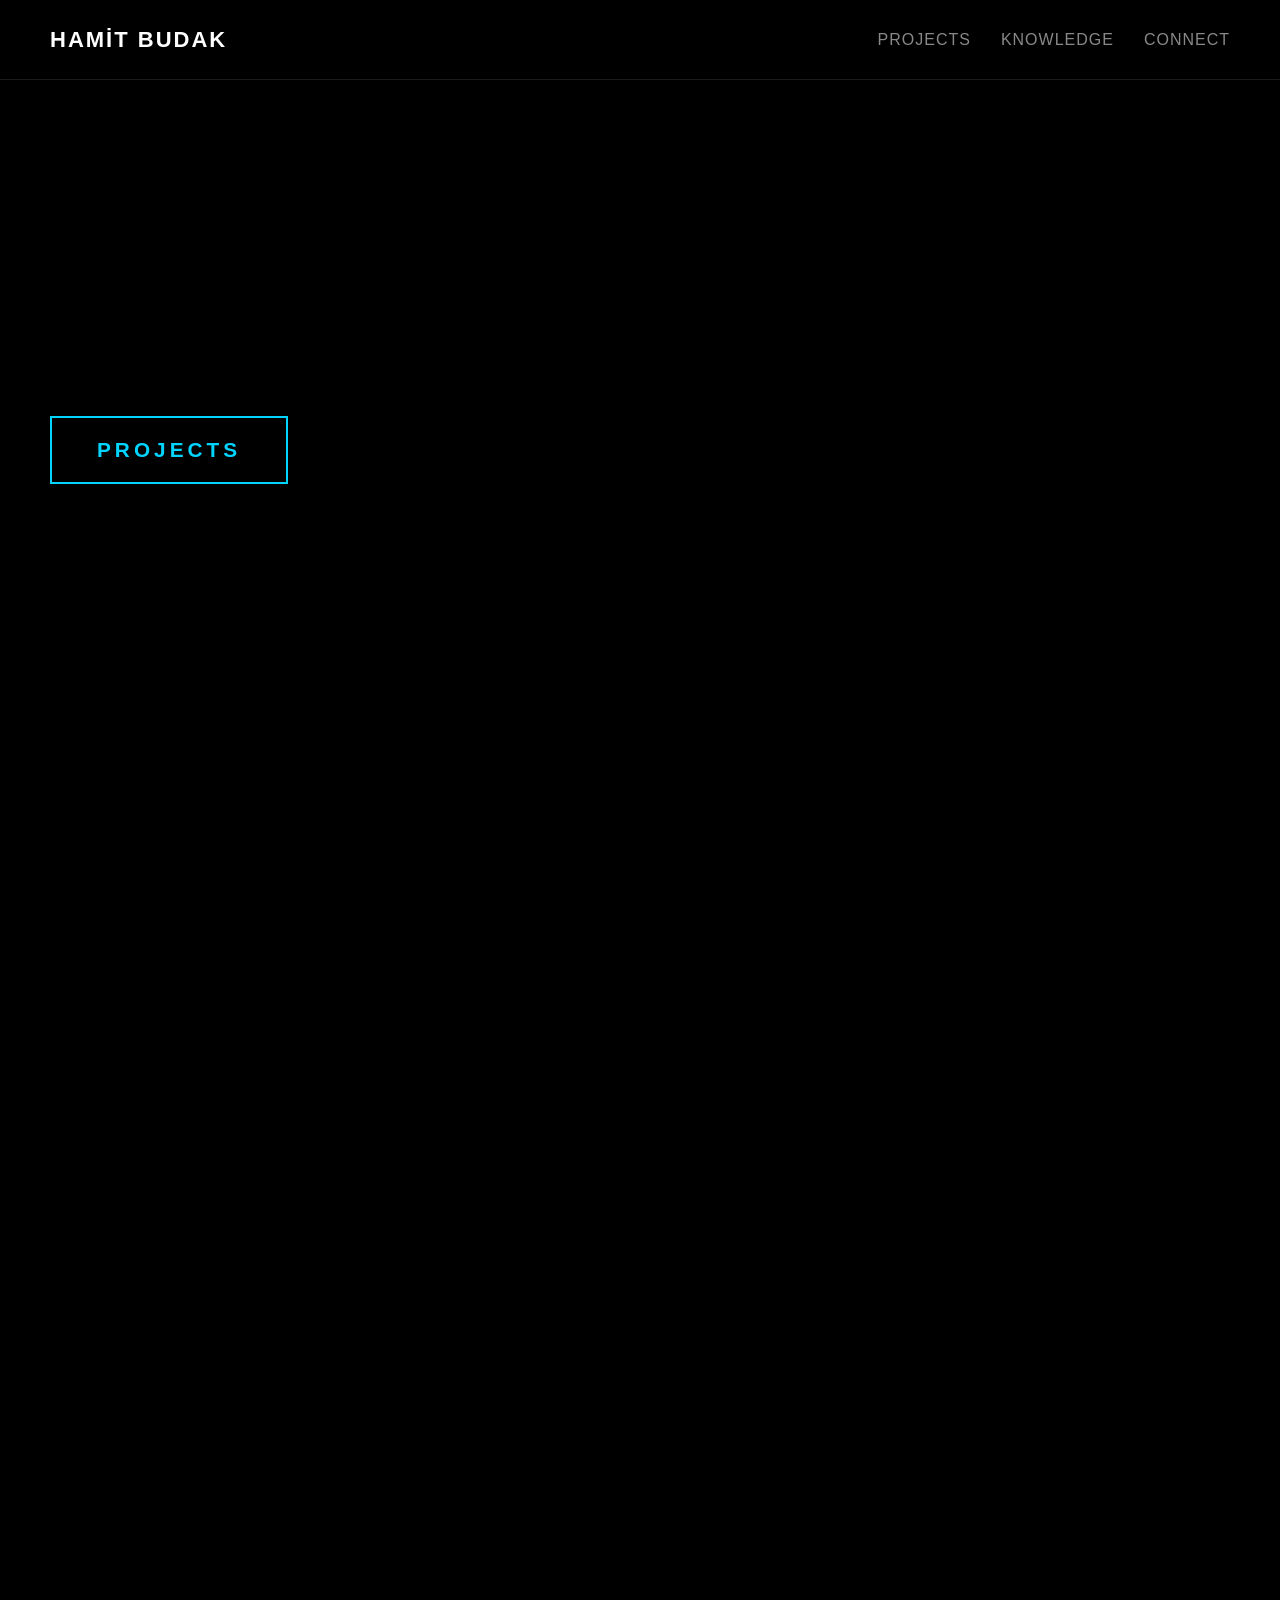
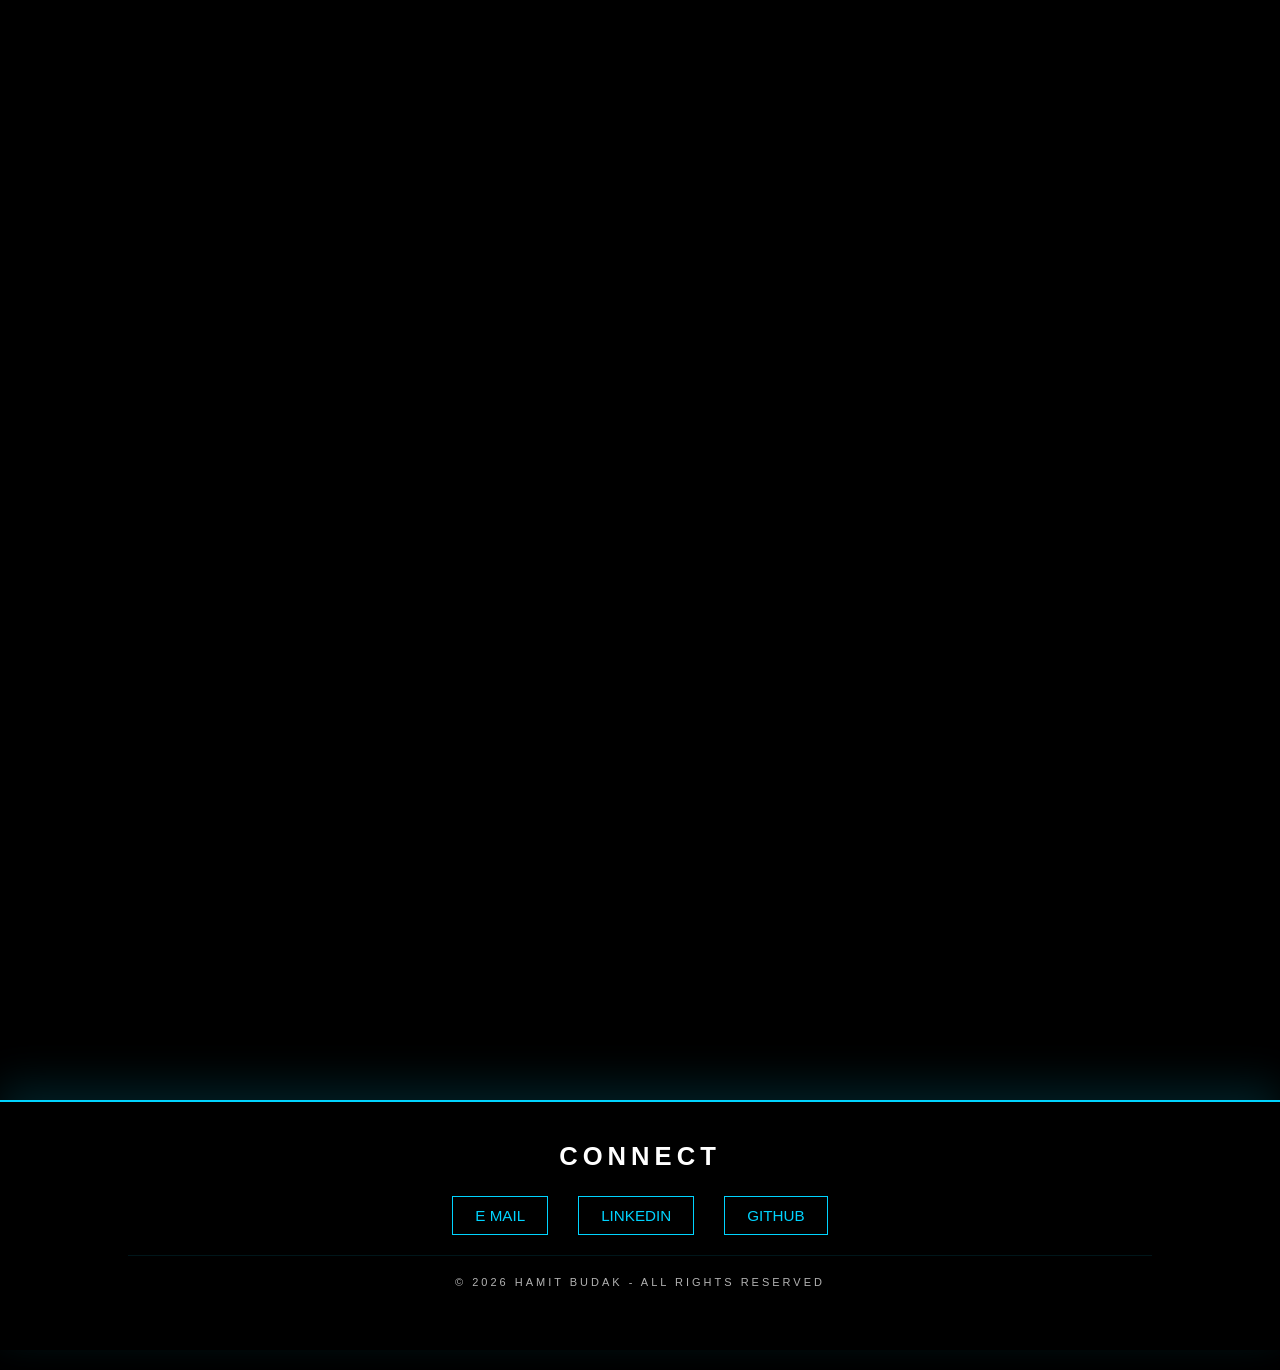
==== index.html @ 5ef25969 "Add files via upload" ====
<!DOCTYPE html>
<html lang="tr">
<head>
    <meta charset="UTF-8">
    <meta name="viewport" content="width=device-width, initial-scale=1.0">
    <title>Hamit Budak | Portfolio</title>
    <link rel="stylesheet" href="style.css">
    <link rel="icon" type="image/png" href="photos/icon.png">
</head>
<body>

    <nav class="navbar">
        <div class="nav-logo">HAMİT BUDAK</div>
        <div class="nav-links">
            <a onclick="goToProjects();">Projects</a>
            <a onclick="goToKnowledge();">Knowledge</a>
            <a onclick="goToConnect();">Connect</a>
        </div>
    </nav>

    <main class="hero-area">
        <div class="sticky-wrapper">
            <div id="videoPlaceholder" style="position: absolute; top: 0; left: 0; width: 100%; height: 100%; background: url('animations/render_2_png/0120.png') center/cover no-repeat; z-index: 10; opacity: 1; pointer-events: none; transition: opacity 0.5s ease;"></div>

            <video id="myVideo" muted playsinline preload="auto" style="position: absolute; top: 0; left: 0; width: 100%; height: 100%; object-fit: cover; opacity: 1; z-index: 1;">
                <source src="animations/render_2_video/tablet_getir.mp4" type="video/mp4">
            </video>

            <video id="tabletReverseVideo" muted playsinline preload="auto" style="position: absolute; top: 0; left: 0; width: 100%; height: 100%; object-fit: cover; z-index: 11; opacity: 0; pointer-events: none;">
                <source src="animations/render_2_video_reverse/0001-0120.mp4" type="video/mp4">
            </video>
            
            <canvas id="roverCanvas" style="position: absolute; top: 0; left: 0; width: 100%; height: 100%; z-index: 5; opacity: 0; pointer-events: none;"></canvas>
            
            <video id="roverVideo" muted playsinline preload="auto" style="position: absolute; top: 0; left: 0; width: 100%; height: 100%; object-fit: cover; z-index: 6; opacity: 0; pointer-events: none;">
                <source src="animations/render_rover_video/0026-0105.mp4" type="video/mp4">
            </video>

            <video id="roverReverseVideo" muted playsinline preload="auto" style="position: absolute; top: 0; left: 0; width: 100%; height: 100%; object-fit: cover; z-index: 6; opacity: 0; pointer-events: none;">
                <source src="animations/render_rover_video_reverse/rover_reverse.mp4" type="video/mp4">
            </video>
        </div>
    </main>

    <div id="knowledgePanel" class="glass-panel">
        <div class="panel-content">
            <button id="closePanel" class="close-btn">&times;</button>
            <h2>ENGINEERING KNOWLEDGE</h2>
            <div class="skills-grid">
                <div class="skill-item">
                    <p>Mechanical Design & Manufacturing / SolidWorks - FreeCAD</p>
                    <div class="skill-bar"><div class="fill" style="width: 83%;"></div></div>
                </div>
                <div class="skill-item">
                    <p>Robotics & Autonomous Systems / ROS2 - Lidar - Navigation</p>
                    <div class="skill-bar"><div class="fill" style="width: 70%;"></div></div>
                </div>
                <div class="skill-item">
                    <p>Embedded Systems & PCB Design / C - Assembly - Proteus</p>
                    <div class="skill-bar"><div class="fill" style="width: 80%;"></div></div>
                </div>
                <div class="skill-item">
                    <p>3D Animation & Rendering / Blender</p>
                    <div class="skill-bar"><div class="fill" style="width: 75%;"></div></div>
                </div>
                <div class="skill-item">
                    <p>Software & Data Analysis / Python - MATLAB - MSSQL</p>
                    <div class="skill-bar"><div class="fill" style="width: 65%;"></div></div>
                </div>
            </div>
        </div>
    </div>

    <div class="side-btn-container">
        <button class="action-btn" id="playBtn">Projects</button>
        <button class="action-btn" id="knowledgeBtn">Knowledge</button>
    </div>

    <section id="connect">
        <h2>CONNECT</h2>
        <div class="contact-links">
            <a href="mailto:hamitb56@gmail.com">E MAIL</a>
            <a href="https://www.linkedin.com/in/hamitbudak/" target="_blank">LINKEDIN</a>
            <a href="https://github.com/hamitb56" target="_blank">GITHUB</a>
        </div>
        <p class="copyright-text">© 2026 HAMIT BUDAK - ALL RIGHTS RESERVED</p>
    </section>

    <script src="script.js"></script>
</body>
</html>
---- style.css ----
/* Genel Sıfırlama */
* { margin: 0; padding: 0; box-sizing: border-box; }

body {
    width: 100%;
    height: 330vh; 
    background-color: #000;
    font-family: 'Segoe UI', sans-serif;
    overflow-x: hidden;
    scroll-behavior: smooth;
}

.no-scroll { overflow-y: hidden !important; }

/* Navbar Tasarımı */
.navbar {
    width: 100%; height: 80px; display: flex; justify-content: space-between;
    align-items: center; padding: 0 50px; background: rgba(0,0,0,0.9);
    border-bottom: 1px solid rgba(255, 255, 255, 0.1);
    position: fixed; top: 0; z-index: 1000;
    backdrop-filter: blur(10px);
}

.nav-logo {
    font-size: 22px;
    font-weight: bold;
    color: #fff;
    letter-spacing: 2px;
        
    /* Opsiyonel: Gelecekte gelecek butonla yan yana gelmesi için */
    display: flex;
    align-items: center;
}
.nav-links { display: flex; gap: 30px; }
.nav-links a { color: #888; text-decoration: none; font-weight: 500; transition: 0.3s; font-size: 1rem; text-transform: uppercase; letter-spacing: 1px; cursor: pointer;}
.nav-links a:hover { color: #00d4ff; }

/* Video ve Canvas Alanı */
.hero-area {
    position: relative;
    width: 100%;
    height: 300vh; 
    background: #000;
}

.sticky-wrapper {
    position: sticky;
    top: 0;
    width: 100%;
    height: 100vh;
    overflow: hidden;
}

#myVideo, #roverCanvas, #roverVideo {
    position: absolute; top: 0; left: 0; width: 100%; height: 100%; object-fit: cover;
}

#myVideo { z-index: 1; }
#roverCanvas { z-index: 2; opacity: 0; pointer-events: none; }
#roverVideo { z-index: 3; opacity: 0; pointer-events: none; }

/* Buton Konteynırı */
.side-btn-container {
    position: fixed;
    left: 50px; top: 0; width: 300px; height: 100vh;
    z-index: 100; pointer-events: none;
}

.action-btn {
    position: absolute;
    background: rgba(0, 0, 0, 0.6);
    border: 2px solid #00d4ff;
    color: #00d4ff;
    padding: 20px 45px;
    font-size: 1.3rem;
    font-weight: bold;
    text-transform: uppercase;
    letter-spacing: 4px;
    cursor: pointer;
    backdrop-filter: blur(10px);
    width: fit-content;
    pointer-events: auto;
    transition: opacity 0.3s ease, transform 0.2s ease, top 0.1s linear;
}

#playBtn { top: 50%; transform: translateY(-50%); }
#knowledgeBtn { top: 130%; transform: translateY(-50%); opacity: 0; }

.action-btn:hover { background: #00d4ff; color: #000; box-shadow: 0 0 30px #00d4ff; }
.btn-disabled { pointer-events: none !important; border-color: rgba(0, 212, 255, 0.2) !important; color: rgba(0, 212, 255, 0.2) !important; cursor: default; }

/* İletişim Bölümü */
#connect {
    position: relative;
    z-index: 10;
    width: 100%;
    background: #000;
    display: flex;
    flex-direction: column;
    
    /* Center yerine flex-start yapıyoruz */
    justify-content: flex-start; 
    align-items: center;
    
    border-top: 2px solid #00d4ff;
    
    /* Yüksekliği sabit tutuyoruz */
    min-height: 250px; 
    
    /* Üst boşluğu (Padding-top) kesin olarak belirliyoruz (Örn: 40px) */
    padding: 40px 0 30px 0; 
    
    box-shadow: 0 -15px 40px rgba(0, 212, 255, 0.15);
}

#connect h2 {
    margin-top: 0; /* H2'nin kendi default marginini sıfırla */
    margin-bottom: 25px;
    /* Diğer font ayarların aynı kalsın... */
}

#connect h2 { color: #fff; font-size: 1.6rem; margin-bottom: 25px; letter-spacing: 5px; text-transform: uppercase; }
.contact-links {
    margin-bottom: 40px;
    display: flex;
    justify-content: center;
    gap: 30px;
}
.contact-links a {
    text-decoration: none; color: #00d4ff; font-size: 0.95rem;
    padding: 10px 22px; border: 1px solid #00d4ff; transition: 0.4s;
    text-transform: uppercase;
}
.contact-links a:hover { background: #00d4ff; color: #000; box-shadow: 0 0 15px #00d4ff; }

/* Knowledge Paneli Ana Yapısı */
/* Knowledge Paneli Güncel CSS */
.glass-panel {
    position: fixed;
    top: 50%;
    left: 50%;
    /* Başlangıçta çok küçük ve hafif aşağıda başlasın (ekranın içinden gelme hissi) */
    transform: translate(-50%, -40%) scale(0.7); 
    width: 70%;
    max-width: 800px;
    padding: 50px;
    background: rgba(0, 20, 30, 0.4); /* Biraz daha koyu ama şeffaf mavi tonu */
    backdrop-filter: blur(20px);
    border: 1px solid rgba(0, 212, 255, 0.2);
    border-radius: 10px; /* Daha endüstriyel, keskin köşeler rover ekranına yakışır */
    z-index: 2000;
    color: white;
    opacity: 0;
    pointer-events: none; /* Kapalıyken tıklanmasın */
    
    /* Yavaş ve akıcı geçiş: 1.2 saniye sürecek şekilde ayarlandı */
    transition: 
        opacity 1s ease-out, 
        transform 1.2s cubic-bezier(0.22, 1, 0.36, 1);
}

.glass-panel.active {
    opacity: 1;
    transform: translate(-50%, -50%) scale(1);
    pointer-events: auto;
}

/* Ekran parlaması efekti (opsiyonel) */
.glass-panel::before {
    content: "";
    position: absolute;
    top: 0; left: 0; right: 0; bottom: 0;
    border-radius: inherit;
    background: linear-gradient(135deg, rgba(255,255,255,0.1) 0%, transparent 100%);
    pointer-events: none;
}

/* İçerik Düzeni */
.panel-content h2 {
    color: #ffffff;
    letter-spacing: 3px;
    margin-bottom: 30px;
    text-align: center;
}

.skills-grid {
    display: flex;
    flex-direction: column;
    gap: 20px;
}

.skill-bar {
    width: 100%;
    height: 8px;
    background: rgba(255,255,255,0.1);
    border-radius: 4px;
    margin-top: 8px;
}

.fill {
    height: 100%;
    background: #000000;
    box-shadow: 0 0 15px #ffffff;
    border-radius: 4px;
}

.close-btn {
    position: absolute;
    top: 15px;
    right: 20px;
    background: none;
    border: none;
    color: #888;
    font-size: 2rem;
    cursor: pointer;
    transition: 0.3s;
}

.close-btn:hover { color: #fff; }
.copyright-text {
    color: rgba(255, 255, 255, 0.7); /* Silikliği azalttık, daha görünür yaptık */
    font-size: 11px;
    letter-spacing: 3px;
    margin-top: -20px; /* Üstteki linklerle mesafe */
    padding-top: 20px;
    border-top: 1px solid rgba(0, 212, 255, 0.1); /* Çok hafif bir çizgi ekledik */
    width: 80%; /* Çizginin genişliği */
    text-align: center; /* Metni kendi içinde ortalar */
    text-transform: uppercase;
}

#roverCanvas {
    image-rendering: -webkit-optimize-contrast; /* Daha keskin render */
    will-change: transform, opacity; /* Tarayıcıya önceden hazırlık yapması gerektiğini söyler */
}
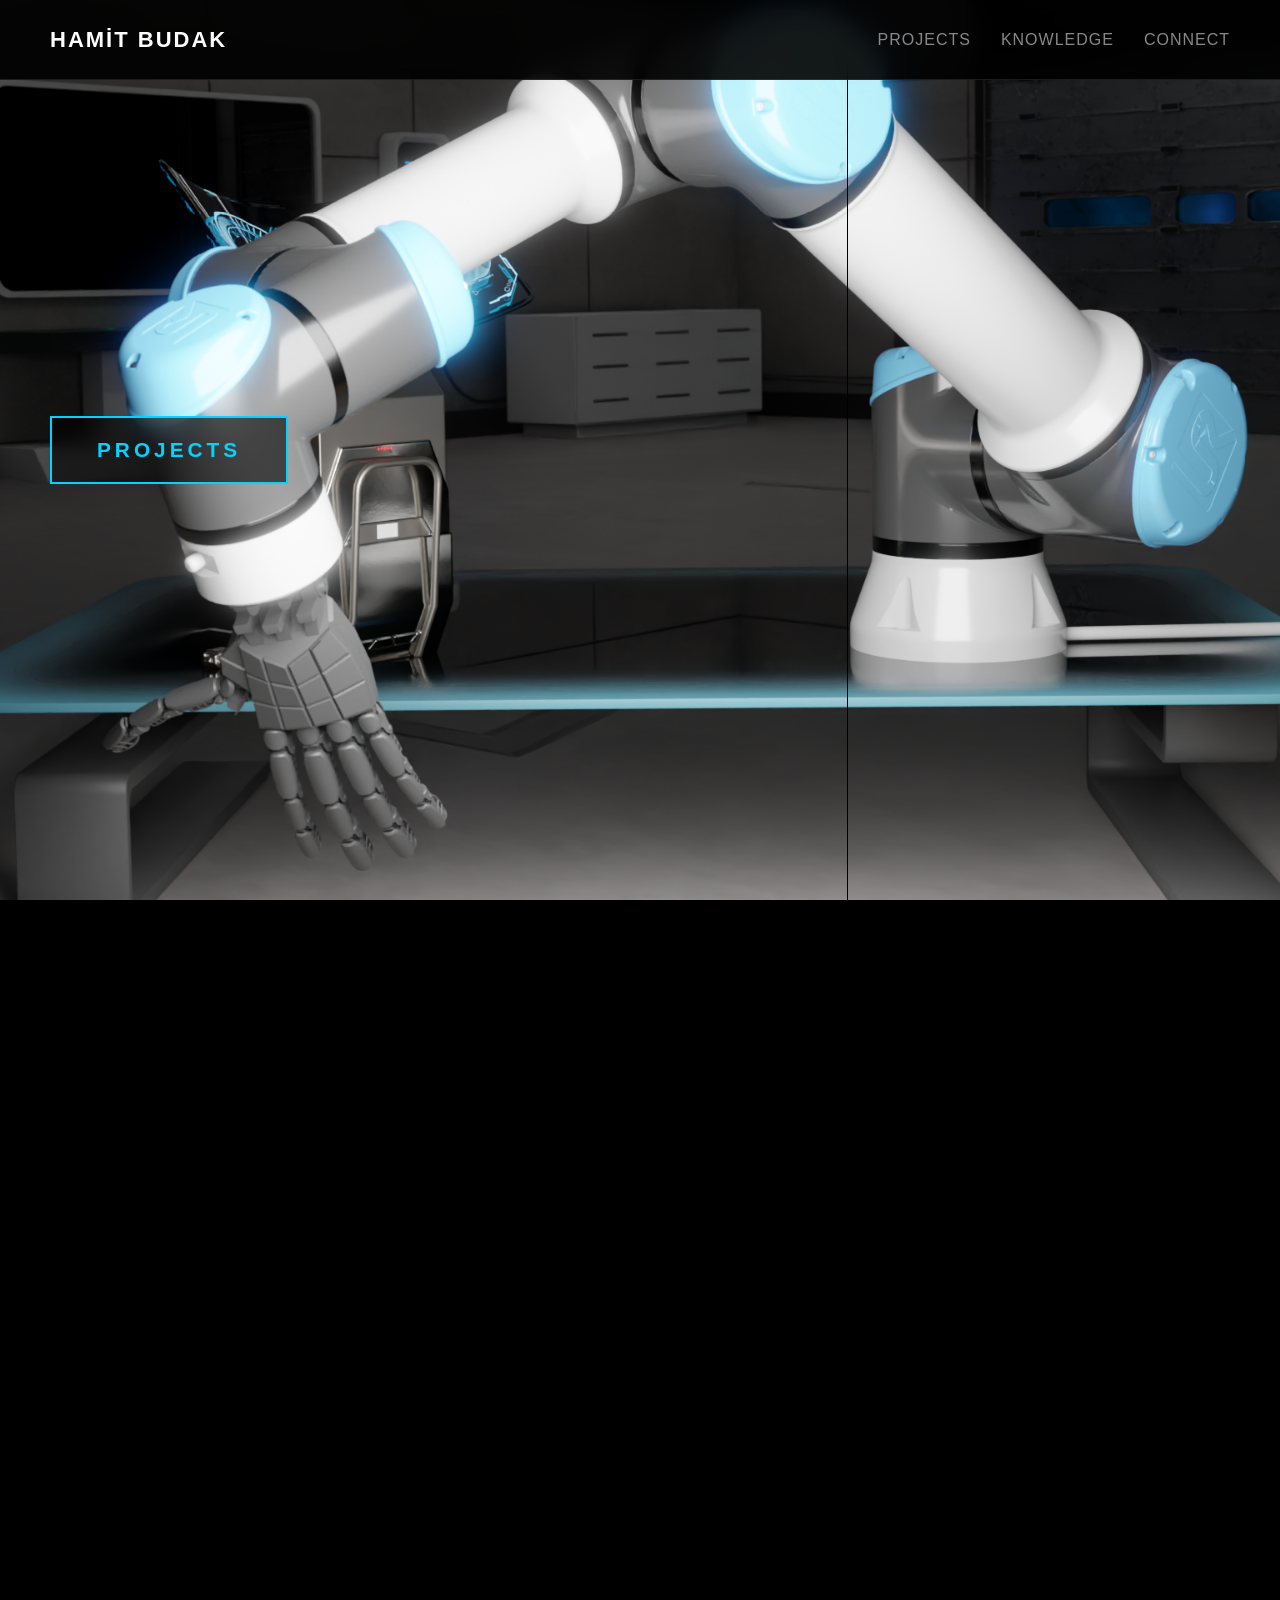
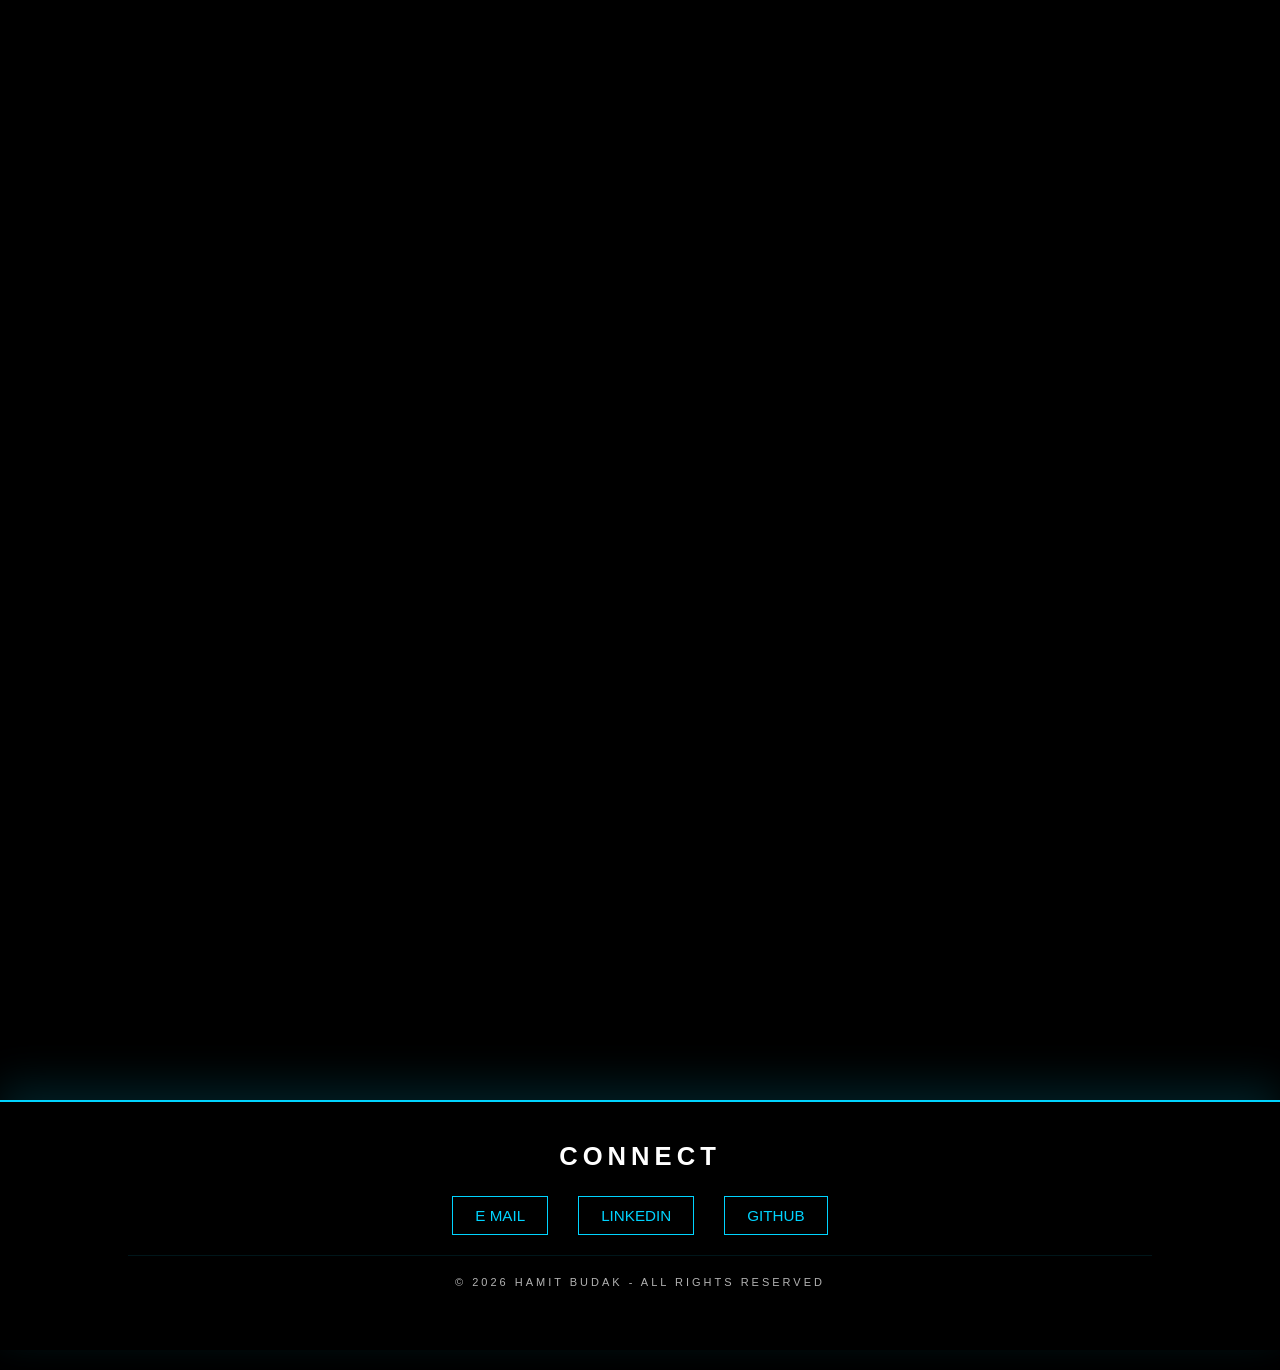
==== commit da74f4e8: "Add files via upload" ====
--- a/index.html
+++ b/index.html
@@ -20,13 +20,13 @@
 
     <main class="hero-area">
         <div class="sticky-wrapper">
-            <div id="videoPlaceholder" style="position: absolute; top: 0; left: 0; width: 100%; height: 100%; background: url('animations/render_2_png/0120.png') center/cover no-repeat; z-index: 10; opacity: 1; pointer-events: none; transition: opacity 0.5s ease;"></div>
+            <div id="videoPlaceholder" style="position: absolute; top: 0; left: 0; width: 100%; height: 100%; background: url('animations/render_2_png/0001.png') center/cover no-repeat; z-index: 10; opacity: 1; pointer-events: none; transition: opacity 0.5s ease;"></div>
 
-            <video id="myVideo" muted playsinline preload="auto" style="position: absolute; top: 0; left: 0; width: 100%; height: 100%; object-fit: cover; opacity: 1; z-index: 1;">
+            <video id="myVideo" muted playsinline preload="auto" style="position: absolute; top: 0; left: 0; width: 100%; height: 100%; object-fit: cover; opacity: 0; z-index: 1;">
                 <source src="animations/render_2_video/tablet_getir.mp4" type="video/mp4">
             </video>
 
-            <video id="tabletReverseVideo" muted playsinline preload="auto" style="position: absolute; top: 0; left: 0; width: 100%; height: 100%; object-fit: cover; z-index: 11; opacity: 0; pointer-events: none;">
+            <video id="tabletReverseVideo" muted playsinline preload="auto" style="position: absolute; top: 0; left: 0; width: 100%; height: 100%; object-fit: cover; z-index: 20; opacity: 0; pointer-events: none;">
                 <source src="animations/render_2_video_reverse/0001-0120.mp4" type="video/mp4">
             </video>
             
@@ -49,23 +49,23 @@
             <div class="skills-grid">
                 <div class="skill-item">
                     <p>Mechanical Design & Manufacturing / SolidWorks - FreeCAD</p>
-                    <div class="skill-bar"><div class="fill" style="width: 83%;"></div></div>
+                    <div class="skill-bar"><div class="fill" style="width: 95%;"></div></div>
                 </div>
                 <div class="skill-item">
                     <p>Robotics & Autonomous Systems / ROS2 - Lidar - Navigation</p>
-                    <div class="skill-bar"><div class="fill" style="width: 70%;"></div></div>
+                    <div class="skill-bar"><div class="fill" style="width: 90%;"></div></div>
                 </div>
                 <div class="skill-item">
                     <p>Embedded Systems & PCB Design / C - Assembly - Proteus</p>
-                    <div class="skill-bar"><div class="fill" style="width: 80%;"></div></div>
+                    <div class="skill-bar"><div class="fill" style="width: 85%;"></div></div>
                 </div>
                 <div class="skill-item">
                     <p>3D Animation & Rendering / Blender</p>
-                    <div class="skill-bar"><div class="fill" style="width: 75%;"></div></div>
+                    <div class="skill-bar"><div class="fill" style="width: 90%;"></div></div>
                 </div>
                 <div class="skill-item">
                     <p>Software & Data Analysis / Python - MATLAB - MSSQL</p>
-                    <div class="skill-bar"><div class="fill" style="width: 65%;"></div></div>
+                    <div class="skill-bar"><div class="fill" style="width: 80%;"></div></div>
                 </div>
             </div>
         </div>
